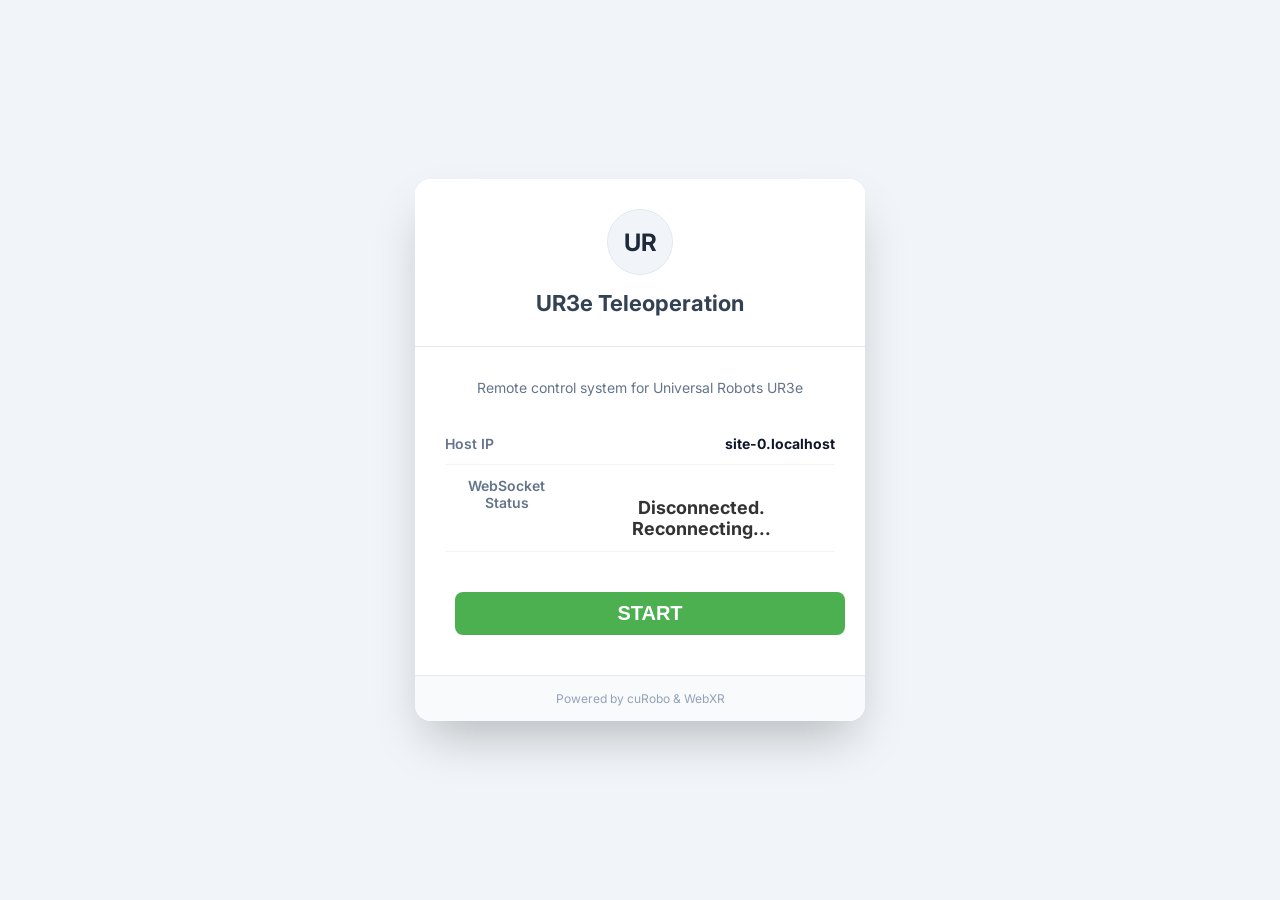
==== teleop_quest/static/index.html @ 1943d290 "fix(issue-1): separate vr grip rotation from gripper button" ====
<!DOCTYPE html>
<html lang="en">

<head>
    <meta charset="UTF-8">
    <meta name="viewport" content="width=device-width, initial-scale=1.0">
    <title>Meta Quest VR Teleop</title>
    <link href="https://fonts.googleapis.com/css2?family=Inter:wght@400;500;600;700&display=swap" rel="stylesheet">
    <link rel="stylesheet" href="style.css?v=8">
</head>

<body>
    <!-- LAUNCHER SCREEN (Màn hình chờ 2D) -->
    <div id="launcher-screen">
        <div class="launcher-card">
            <div class="launcher-header">
                <div class="logo-circle">UR</div>
                <h2>UR3e Teleoperation</h2>
            </div>
            <div class="launcher-body">
                <p
                    style="color: #64748b; font-size: 14px; text-align: center; margin-top: 0; margin-bottom: 25px; line-height: 1.5;">
                    Remote control system for Universal Robots UR3e
                </p>
                <div class="info-row">
                    <span class="info-label">Host IP</span>
                    <span id="host-ip" class="info-value">...</span>
                </div>
                <div class="info-row">
                    <span class="info-label">WebSocket Status</span>
                    <span id="status" class="info-value warning">Connecting...</span>
                </div>

                <div class="action-buttons">
                    <button id="btn-enter-vr" class="btn-primary">START</button>
                </div>
            </div>
            <div class="launcher-footer">
                Powered by cuRobo & WebXR
            </div>
        </div>
    </div>

    <canvas id="webgl-canvas" style="display: none;"></canvas>

    <!-- DOM OVERLAY HUD -->
    <div id="vr-overlay">
        <div id="cockpit-panel">
            <!-- Header -->
            <div class="cockpit-header">
                <div class="header-left">
                    <button id="btn-toggle-ui" class="btn-top-menu" style="background: #f59e0b;">
                        <span></span> Lock UI (Drive Mode)
                    </button>
                </div>
                <div class="header-center">
                    <span class="title">UR3e Teleoperation</span>
                </div>
                <div class="header-right">
                    <button id="btn-exit-vr" class="btn-top-menu">
                        Exit VR
                    </button>
                </div>
            </div>

            <!-- Body -->
            <div class="cockpit-body">
                <!-- Left: Viser 3D (2/3) -->
                <div class="viser-column">
                    <div class="section-title">Viser 3D (Robot Status)</div>
                    <div id="viser-view">
                        <iframe id="viser-iframe" src="" width="100%" height="100%" frameborder="0"></iframe>
                    </div>
                </div>

                <!-- Right: Camera & Stats (1/3) -->
                <div class="sidebar-right">
                    <div class="section-title">Camera Stream</div>
                    <div id="cam-stream">
                        [ Waiting for video stream... ]
                    </div>

                    <!-- Card 1: System Status -->
                    <div class="status-card">
                        <div class="card-title">SYSTEM</div>
                        <div class="card-row">
                            <span>Network:</span>
                            <span id="val-net-ping" class="badge green">Good </span>
                        </div>
                        <div class="card-row">
                            <span>Singularity:</span>
                            <span id="val-singularity" class="badge blue">Monitoring</span>
                        </div>
                    </div>

                    <!-- Card 2: Input Controller -->
                    <div class="status-card">
                        <div class="card-title">VR CONTROLLER</div>
                        <div class="card-row">
                            <span>Source:</span>
                            <span id="val-source" class="val-text">Waiting...</span>
                        </div>
                        <div class="card-row">
                            <span>Move (Trigger):</span>
                            <span id="val-trigger" class="badge gray">Released</span>
                        </div>
                        <div class="card-row">
                            <span>Rotate (Grip):</span>
                            <span id="val-grip" class="badge gray">Released</span>
                        </div>
                        <div class="card-row">
                            <span>Gripper (Btn A/X):</span>
                            <span id="val-gripper-btn" class="badge gray">Open</span>
                        </div>
                    </div>

                    <!-- Card 4: Kinematics (Pose) -->
                    <div class="status-card">
                        <div class="card-title" style="text-align: center;">ROBOT POSE</div>
                        <div style="display: flex; gap: 15px;">
                            <!-- Left: Position -->
                            <div style="flex: 1;">
                                <div
                                    style="font-size: 14px; font-weight: bold; color: #64748b; margin-bottom: 8px; text-align: center;">
                                    POSITION</div>
                                <div class="card-row">
                                    <span class="axis-label" style="font-weight:bold;color:#4CAF50;">X:</span>
                                    <div class="fake-input"
                                        style="border:none;padding:0;background:transparent;text-align:right;"><span
                                            id="val-x" class="val-text">0.000</span></div>
                                </div>
                                <div class="card-row">
                                    <span class="axis-label" style="font-weight:bold;color:#f44336;">Y:</span>
                                    <div class="fake-input"
                                        style="border:none;padding:0;background:transparent;text-align:right;"><span
                                            id="val-y" class="val-text">0.000</span></div>
                                </div>
                                <div class="card-row">
                                    <span class="axis-label" style="font-weight:bold;color:#2196F3;">Z:</span>
                                    <div class="fake-input"
                                        style="border:none;padding:0;background:transparent;text-align:right;"><span
                                            id="val-z" class="val-text">0.000</span></div>
                                </div>
                            </div>

                            <!-- Divider -->
                            <div style="width: 2px; background: #e2e8f0; border-radius: 1px;"></div>

                            <!-- Right: Orientation -->
                            <div style="flex: 1;">
                                <div
                                    style="font-size: 14px; font-weight: bold; color: #64748b; margin-bottom: 8px; text-align: center;">
                                    ORIENTATION</div>
                                <div class="card-row">
                                    <span class="axis-label" style="font-weight:bold;">Qx:</span>
                                    <div class="fake-input"
                                        style="border:none;padding:0;background:transparent;text-align:right;"><span
                                            id="val-qx" class="val-text">0.000</span></div>
                                </div>
                                <div class="card-row">
                                    <span class="axis-label" style="font-weight:bold;">Qy:</span>
                                    <div class="fake-input"
                                        style="border:none;padding:0;background:transparent;text-align:right;"><span
                                            id="val-qy" class="val-text">0.000</span></div>
                                </div>
                                <div class="card-row">
                                    <span class="axis-label" style="font-weight:bold;">Qz:</span>
                                    <div class="fake-input"
                                        style="border:none;padding:0;background:transparent;text-align:right;"><span
                                            id="val-qz" class="val-text">0.000</span></div>
                                </div>
                                <div class="card-row">
                                    <span class="axis-label" style="font-weight:bold;">Qw:</span>
                                    <div class="fake-input"
                                        style="border:none;padding:0;background:transparent;text-align:right;"><span
                                            id="val-qw" class="val-text">1.000</span></div>
                                </div>
                            </div>
                        </div>
                    </div>
                </div>
            </div>


        </div>
    </div>

    <script src="main.js"></script>
</body>

</html>
---- teleop_quest/static/style.css ----
/* URSim Polyscope Style for VR Cockpit */
html, body {
    margin: 0;
    padding: 0;
    width: 100%;
    height: 100%;
    overflow: hidden; /* NGĂN CHẶN KÉO CUỘN MÀN HÌNH */
    touch-action: none;
}

body {
    font-family: 'Inter', sans-serif;
    text-align: center;
    background-color: #f1f5f9;
}

:xr-overlay,
:xr-overlay body {
    background-color: transparent !important;
}

#status {
    font-size: 18px;
    color: #333;
    margin-top: 20px;
}

button {
    cursor: pointer;
}

#btn-preview-ui {
    font-size: 20px;
    padding: 10px 20px;
    margin: 10px;
    border-radius: 8px;
    border: none;
    background-color: #2196F3;
    color: white;
}

#btn-enter-vr {
    font-size: 20px;
    padding: 10px 20px;
    margin: 10px;
    border-radius: 8px;
    border: none;
    background-color: #4CAF50;
    color: white;
}

/* Root WebXR Overlay Container */
#vr-overlay {
    display: none;
    position: fixed; /* CỐ ĐỊNH VÀO MÀN HÌNH */
    top: 0;
    left: 0;
    width: 100vw;
    height: 100vh;
    justify-content: center;
    align-items: center;
    pointer-events: none;
    z-index: 9999;
}

/* URSim Main Window */
#cockpit-panel {
    width: 96vw;
    height: 96vh;
    background: #ffffff;
    border-radius: 16px;
    border: none;
    box-shadow: 0 25px 50px -12px rgba(0, 0, 0, 0.25);
    display: flex;
    flex-direction: column;
    /* Xuyên thấu thao tác tay cầm VR để điều khiển Robot */
    pointer-events: none;
    overflow: hidden;
}

/* Header */
.cockpit-header {
    height: 64px;
    background-color: #ffffff;
    color: #1e293b;
    display: flex;
    align-items: center;
    justify-content: space-between;
    padding: 0 20px;
    border-bottom: 1px solid #e2e8f0;
}

.header-left {
    display: flex;
    align-items: center;
}

.status-badge.running {
    background: #84cc16;
    color: white;
    padding: 6px 16px;
    border-radius: 20px;
    display: flex;
    align-items: center;
    font-weight: 700;
    font-size: 13px;
    letter-spacing: 0.5px;
}

.status-dot {
    width: 8px;
    height: 8px;
    background: white;
    border-radius: 50%;
    margin-right: 8px;
    box-shadow: 0 0 4px rgba(255,255,255,0.8);
}

.header-center {
    display: flex;
    align-items: center;
}

.header-center .title {
    font-size: 20px;
    font-weight: 600;
    color: #334155;
}

.btn-top-menu {
    background: #64748b;
    color: white;
    border: none;
    font-size: 14px;
    font-weight: 600;
    padding: 8px 20px;
    border-radius: 20px;
    display: flex;
    align-items: center;
    gap: 8px;
    pointer-events: auto;
    transition: background 0.2s;
    box-shadow: 0 2px 4px rgba(0,0,0,0.1);
}

.btn-top-menu:hover {
    background: #475569;
}

/* Body */
.cockpit-body {
    display: flex;
    flex: 1;
    background-color: #fff;
}

/* Left Column (2/3 width) */
.viser-column {
    flex: 2;
    padding: 20px;
    background: #f8fafc;
    display: flex;
    flex-direction: column;
    border-right: 1px solid #e2e8f0;
}

/* Right Column (1/3 width) */
.sidebar-right {
    flex: 1;
    background-color: #f1f5f9;
    display: flex;
    flex-direction: column;
    padding: 20px;
    gap: 20px;
    overflow-y: auto;
}

.status-card {
    background: #ffffff;
    border: none;
    border-radius: 12px;
    padding: 20px;
    box-shadow: 0 4px 6px -1px rgba(0, 0, 0, 0.05), 0 2px 4px -1px rgba(0, 0, 0, 0.03);
}

.card-title {
    font-size: 14px;
    font-weight: 700;
    color: #64748b;
    margin-bottom: 15px;
    text-transform: uppercase;
    letter-spacing: 0.5px;
}

.card-row {
    display: flex;
    justify-content: space-between;
    align-items: center;
    margin-bottom: 10px;
    font-size: 15px;
    color: #334155;
}

.val-text {
    font-weight: 600;
}

.badge {
    padding: 4px 12px;
    border-radius: 12px;
    font-size: 13px;
    font-weight: 700;
    color: white;
}

.badge.green {
    background-color: #10b981;
}

.badge.blue {
    background-color: #3b82f6;
}

.badge.red {
    background-color: #ef4444;
}

.badge.orange {
    background-color: #f59e0b;
}

.badge.gray {
    background-color: #94a3b8;
}

/* Main Form was merged into Sidebar */

.section-title {
    background: transparent;
    padding: 0 0 10px 0;
    font-weight: 700;
    color: #94a3b8;
    font-size: 13px;
    text-transform: uppercase;
    letter-spacing: 0.5px;
}

#cam-stream {
    width: 100%;
    aspect-ratio: 16 / 9;
    flex: none;
    background: #1e293b;
    border: none;
    border-radius: 12px;
    box-shadow: 0 4px 6px -1px rgba(0,0,0,0.1);
    display: flex;
    align-items: center;
    justify-content: center;
    color: #94a3b8;
    font-size: 16px;
    font-weight: 500;
}

#viser-view {
    flex: 1;
    background: #ffffff;
    border: 1px solid #e2e8f0;
    border-radius: 12px;
    box-shadow: inset 0 2px 4px rgba(0,0,0,0.02);
    display: flex;
    overflow: hidden;
    pointer-events: auto; /* Phục hồi tương tác cho Viser 3D */
}

/* Footer */
.cockpit-footer {
    height: 60px;
    background-color: #444;
    display: flex;
    align-items: center;
    justify-content: space-between;
    padding: 0 20px;
}

.footer-left {
    display: flex;
    align-items: center;
}

.status-indicator {
    width: 25px;
    height: 25px;
    border-radius: 50%;
    border: 3px solid #777;
    background: #222;
    margin-right: 10px;
}

.status-indicator.running {
    background: #2ecc71;
    border-color: #fff;
    box-shadow: 0 0 10px #2ecc71;
}

.status-text {
    color: white;
    font-size: 20px;
}

.footer-center {
    display: flex;
    flex-direction: column;
    align-items: center;
    width: 300px;
}

.speed-slider-container {
    width: 100%;
    position: relative;
    height: 20px;
}

.speed-slider-track {
    width: 100%;
    height: 8px;
    background: #222;
    border-radius: 4px;
    margin-top: 6px;
    position: relative;
}

.speed-slider-fill {
    width: 100%;
    height: 100%;
    background: #3498db;
    border-radius: 4px;
}

.speed-slider-thumb {
    width: 16px;
    height: 16px;
    background: #3498db;
    border-radius: 50%;
    position: absolute;
    right: -8px;
    top: -4px;
}

.speed-text {
    color: #ccc;
    font-size: 14px;
    margin-top: 5px;
}

.footer-right {
    display: flex;
    align-items: center;
}

#btn-estop {
    background-color: #fff;
    color: #e74c3c;
    border: 2px solid #e74c3c;
    font-size: 20px;
    font-weight: bold;
    padding: 10px 20px;
    border-radius: 20px;
    pointer-events: auto;
}

#btn-estop:hover {
    background-color: #e74c3c;
    color: #fff;
}

#btn-estop:active {
    transform: scale(0.95);
}

/* Launcher Screen */
#launcher-screen {
    position: fixed;
    top: 0;
    left: 0;
    right: 0;
    bottom: 0;
    background-color: #f1f5f9;
    display: flex;
    justify-content: center;
    align-items: center;
    z-index: 100;
}

.launcher-card {
    background: #ffffff;
    width: 450px;
    border-radius: 16px;
    box-shadow: 0 25px 50px -12px rgba(0, 0, 0, 0.25);
    overflow: hidden;
    animation: slideUp 0.5s ease-out;
}

@keyframes slideUp {
    from {
        opacity: 0;
        transform: translateY(20px);
    }
    to {
        opacity: 1;
        transform: translateY(0);
    }
}

.launcher-header {
    background: #ffffff;
    color: #1e293b;
    padding: 30px;
    text-align: center;
    border-bottom: 1px solid #e2e8f0;
}

.logo-circle {
    width: 64px;
    height: 64px;
    background: #f1f5f9;
    color: #1e293b;
    border: 1px solid #e2e8f0;
    border-radius: 50%;
    display: inline-flex;
    justify-content: center;
    align-items: center;
    font-size: 24px;
    font-weight: 700;
    margin-bottom: 15px;
}

.launcher-header h2 {
    margin: 0;
    font-size: 22px;
    font-weight: 700;
    color: #334155;
}

.launcher-body {
    padding: 30px;
}

.info-row {
    display: flex;
    justify-content: space-between;
    padding: 12px 0;
    border-bottom: 1px solid #f1f5f9;
}

.info-label {
    color: #64748b;
    font-weight: 600;
    font-size: 14px;
}

.info-value {
    color: #0f172a;
    font-family: 'Inter', monospace;
    font-size: 14px;
    font-weight: 700;
}

.info-value.warning {
    color: #f59e0b;
}

.info-value.success {
    color: #10b981;
}

.action-buttons {
    margin-top: 30px;
    display: flex;
    flex-direction: column;
    gap: 15px;
}

.action-buttons button {
    width: 100%;
    padding: 14px;
    font-size: 15px;
    font-weight: 600;
    border-radius: 12px;
    border: none;
    cursor: pointer;
    transition: all 0.2s;
    display: flex;
    justify-content: center;
    align-items: center;
    gap: 10px;
}

.btn-primary {
    background: #64748b;
    color: white;
}

.btn-primary:hover {
    background: #475569;
}

.launcher-footer {
    background: #f8fafc;
    padding: 15px;
    text-align: center;
    color: #94a3b8;
    font-size: 12px;
    border-top: 1px solid #e2e8f0;
}
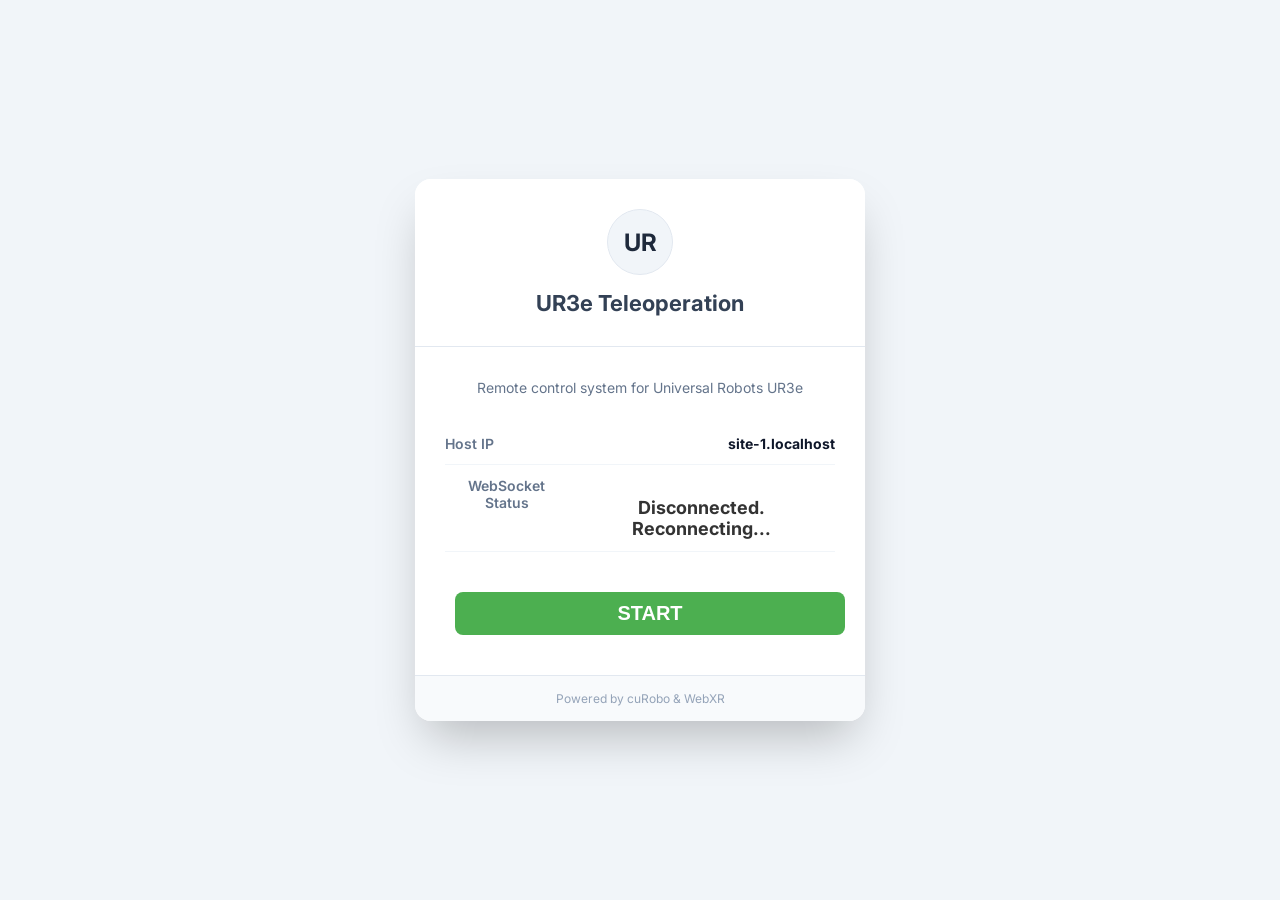
==== commit a96963b3: "Refactor codebase, optimize teleop VR pipeline, clean legacy files, and update documentation" ====
--- a/teleop_quest/static/index.html
+++ b/teleop_quest/static/index.html
@@ -75,9 +75,10 @@
 
                 <!-- Right: Camera & Stats (1/3) -->
                 <div class="sidebar-right">
-                    <div class="section-title">Camera Stream</div>
+                    <div class="section-title">Camera Stream (Wrist Camera)</div>
                     <div id="cam-stream">
-                        [ Waiting for video stream... ]
+                        <img id="wrist-cam-img" src="/wrist_camera.jpg" alt="Wrist Camera Stream" style="width: 100%; height: 100%; object-fit: cover; border-radius: 12px; display: none;" />
+                        <span id="cam-placeholder">[ Waiting for video stream... ]</span>
                     </div>
 
                     <!-- Card 1: System Status -->
--- a/teleop_quest/static/style.css
+++ b/teleop_quest/static/style.css
@@ -259,6 +259,8 @@
     color: #94a3b8;
     font-size: 16px;
     font-weight: 500;
+    overflow: hidden;
+    position: relative;
 }
 
 #viser-view {
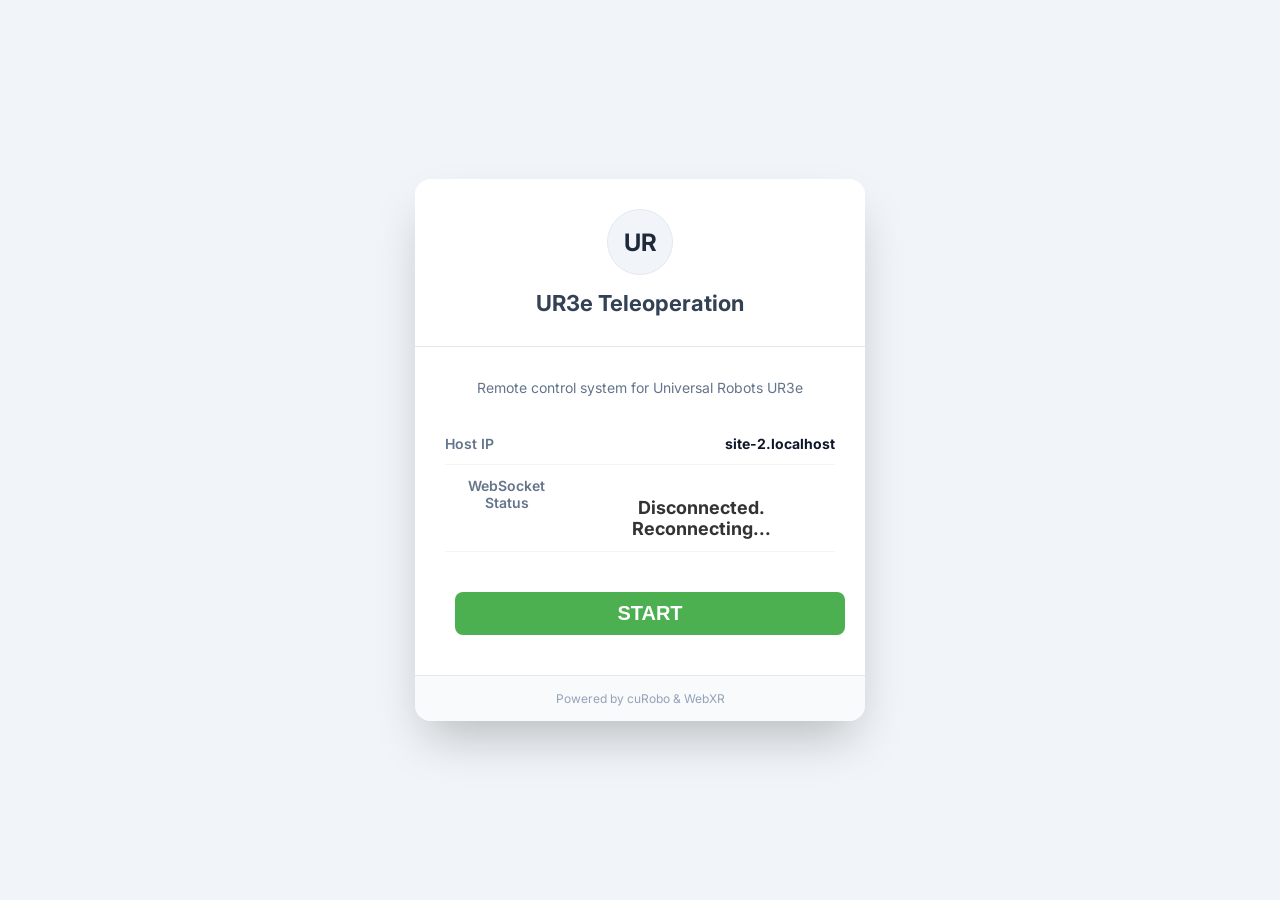
==== commit e1ab07b5: "feat: integrate unified wrist camera driver, dashboard auto-stop, and enhance real robot teleop supp" ====
--- a/teleop_quest/static/index.html
+++ b/teleop_quest/static/index.html
@@ -50,7 +50,7 @@
             <div class="cockpit-header">
                 <div class="header-left">
                     <button id="btn-toggle-ui" class="btn-top-menu" style="background: #f59e0b;">
-                        <span></span> Lock UI (Drive Mode)
+                        <span></span> Lock UI (Drive Mode) [B/Y]
                     </button>
                 </div>
                 <div class="header-center">
@@ -75,22 +75,19 @@
 
                 <!-- Right: Camera & Stats (1/3) -->
                 <div class="sidebar-right">
-                    <div class="section-title">Camera Stream (Wrist Camera)</div>
-                    <div id="cam-stream">
-                        <img id="wrist-cam-img" src="/wrist_camera.jpg" alt="Wrist Camera Stream" style="width: 100%; height: 100%; object-fit: cover; border-radius: 12px; display: none;" />
-                        <span id="cam-placeholder">[ Waiting for video stream... ]</span>
-                    </div>
-
-                    <!-- Card 1: System Status -->
-                    <div class="status-card">
-                        <div class="card-title">SYSTEM</div>
-                        <div class="card-row">
-                            <span>Network:</span>
-                            <span id="val-net-ping" class="badge green">Good </span>
+                    <!-- Khung xem trước Camera Cổ tay tương tự sidebar Viser -->
+                    <div class="status-card" id="card-wrist-cam" style="padding: 16px;">
+                        <div class="card-title" style="display: flex; justify-content: space-between; align-items: center; margin-bottom: 10px;">
+                            <span>WRIST CAMERA LIVE PREVIEW</span>
+                            <span class="badge green" style="font-size: 11px; padding: 2px 8px; font-weight: 600;">LIVE</span>
                         </div>
-                        <div class="card-row">
-                            <span>Singularity:</span>
-                            <span id="val-singularity" class="badge blue">Monitoring</span>
+                        <div id="cam-stream">
+                            <img id="wrist-cam-img" src="video_feed" alt="Góc nhìn Cổ tay Robot" onload="this.style.display='block'; document.getElementById('cam-placeholder').style.display='none';" onerror="this.onerror=null; this.src='wrist_camera.jpg';" />
+                            <span id="cam-placeholder" style="display: none;">[ Đang chờ luồng video... ]</span>
+                        </div>
+                        <div style="margin-top: 8px; display: flex; justify-content: space-between; align-items: center; font-size: 12px; color: #64748b; font-weight: 500;">
+                            <span>Góc nhìn Cổ tay Robot</span>
+                            <span style="font-size: 11px; color: #94a3b8;">Eye-in-Hand (640x480)</span>
                         </div>
                     </div>
 
@@ -108,6 +105,10 @@
                         <div class="card-row">
                             <span>Rotate (Grip):</span>
                             <span id="val-grip" class="badge gray">Released</span>
+                        </div>
+                        <div class="card-row">
+                            <span>Mode (Btn B/Y):</span>
+                            <span id="val-mode" class="badge orange">Edit Mode</span>
                         </div>
                         <div class="card-row">
                             <span>Gripper (Btn A/X):</span>
--- a/teleop_quest/static/style.css
+++ b/teleop_quest/static/style.css
@@ -59,7 +59,7 @@
     height: 100vh;
     justify-content: center;
     align-items: center;
-    pointer-events: none;
+    pointer-events: auto; /* Mặc định cho phép tia laser tương tác trong Edit Mode */
     z-index: 9999;
 }
 
@@ -73,9 +73,24 @@
     box-shadow: 0 25px 50px -12px rgba(0, 0, 0, 0.25);
     display: flex;
     flex-direction: column;
-    /* Xuyên thấu thao tác tay cầm VR để điều khiển Robot */
+    pointer-events: auto; /* Mặc định mở tương tác cho Edit Mode */
+    overflow: hidden;
+    transition: opacity 0.2s ease;
+}
+
+/* Drive Mode: Màn hình xuyên thấu để tia laser tay cầm tự do lái robot */
+#cockpit-panel.drive-mode {
     pointer-events: none;
-    overflow: hidden;
+    opacity: 0.92;
+}
+
+#cockpit-panel.drive-mode .cockpit-header {
+    pointer-events: none;
+}
+
+#cockpit-panel.drive-mode #btn-toggle-ui,
+#cockpit-panel.drive-mode #btn-exit-vr {
+    pointer-events: auto; /* Cho phép bấm lại nút để chuyển chế độ hoặc thoát VR */
 }
 
 /* Header */
@@ -247,20 +262,28 @@
 
 #cam-stream {
     width: 100%;
-    aspect-ratio: 16 / 9;
+    aspect-ratio: 4 / 3;
     flex: none;
-    background: #1e293b;
-    border: none;
-    border-radius: 12px;
-    box-shadow: 0 4px 6px -1px rgba(0,0,0,0.1);
+    background: #0f172a;
+    border: 1px solid #cbd5e1;
+    border-radius: 8px;
+    box-shadow: inset 0 2px 4px rgba(0,0,0,0.15);
     display: flex;
     align-items: center;
     justify-content: center;
     color: #94a3b8;
-    font-size: 16px;
+    font-size: 14px;
     font-weight: 500;
     overflow: hidden;
     position: relative;
+}
+
+#cam-stream img {
+    width: 100%;
+    height: 100%;
+    object-fit: contain;
+    display: block;
+    background: #0f172a;
 }
 
 #viser-view {
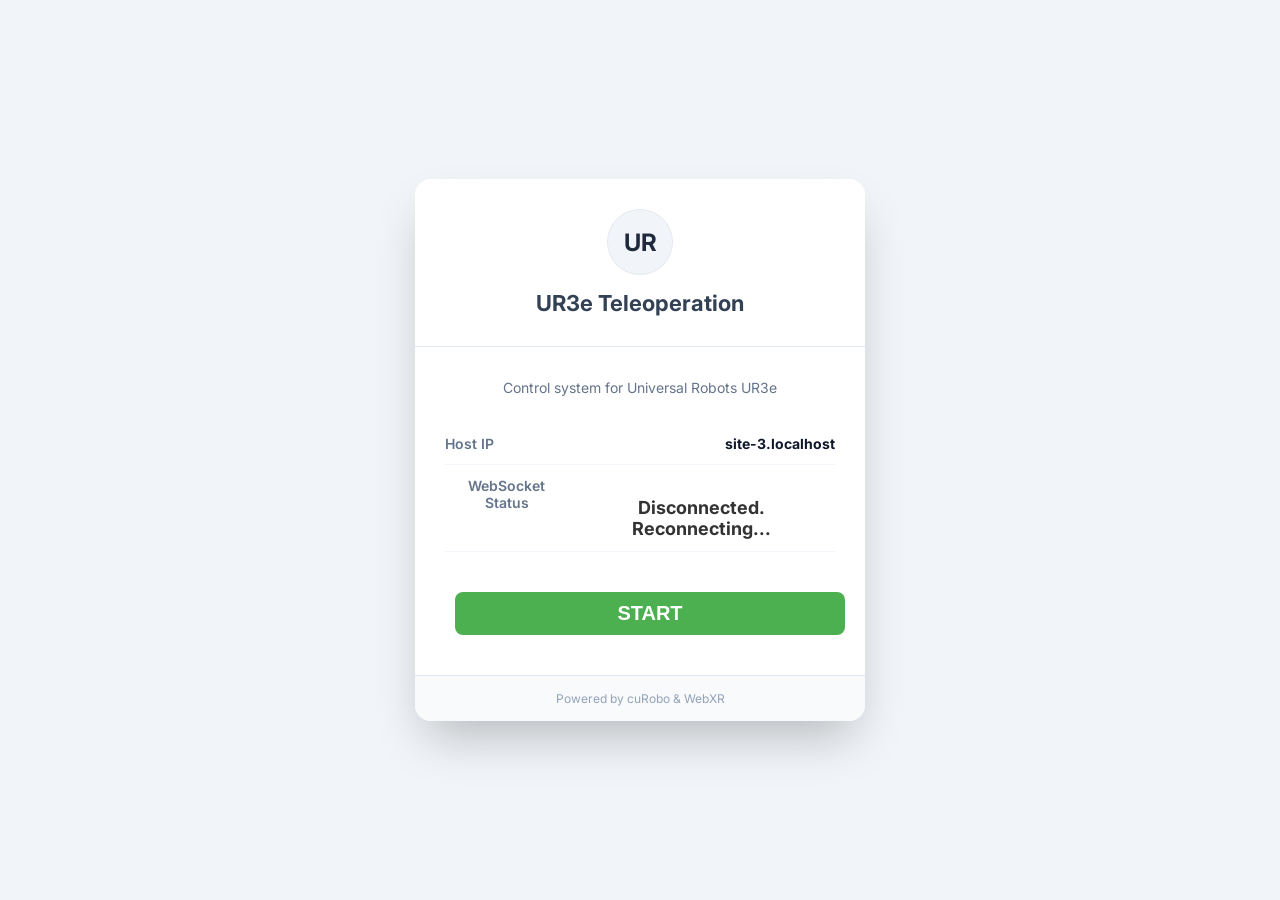
==== commit 2efce2fa: "feat: Bo sung chuc nang dieu khien di chuyen co ban theo chuot tren Viser 3D, sua loi van xoan khop " ====
--- a/teleop_quest/static/index.html
+++ b/teleop_quest/static/index.html
@@ -20,7 +20,7 @@
             <div class="launcher-body">
                 <p
                     style="color: #64748b; font-size: 14px; text-align: center; margin-top: 0; margin-bottom: 25px; line-height: 1.5;">
-                    Remote control system for Universal Robots UR3e
+                    Control system for Universal Robots UR3e
                 </p>
                 <div class="info-row">
                     <span class="info-label">Host IP</span>
@@ -77,15 +77,20 @@
                 <div class="sidebar-right">
                     <!-- Khung xem trước Camera Cổ tay tương tự sidebar Viser -->
                     <div class="status-card" id="card-wrist-cam" style="padding: 16px;">
-                        <div class="card-title" style="display: flex; justify-content: space-between; align-items: center; margin-bottom: 10px;">
+                        <div class="card-title"
+                            style="display: flex; justify-content: space-between; align-items: center; margin-bottom: 10px;">
                             <span>WRIST CAMERA LIVE PREVIEW</span>
-                            <span class="badge green" style="font-size: 11px; padding: 2px 8px; font-weight: 600;">LIVE</span>
+                            <span class="badge green"
+                                style="font-size: 11px; padding: 2px 8px; font-weight: 600;">LIVE</span>
                         </div>
                         <div id="cam-stream">
-                            <img id="wrist-cam-img" src="video_feed" alt="Góc nhìn Cổ tay Robot" onload="this.style.display='block'; document.getElementById('cam-placeholder').style.display='none';" onerror="this.onerror=null; this.src='wrist_camera.jpg';" />
+                            <img id="wrist-cam-img" src="video_feed" alt="Góc nhìn Cổ tay Robot"
+                                onload="this.style.display='block'; document.getElementById('cam-placeholder').style.display='none';"
+                                onerror="this.onerror=null; this.src='wrist_camera.jpg';" />
                             <span id="cam-placeholder" style="display: none;">[ Đang chờ luồng video... ]</span>
                         </div>
-                        <div style="margin-top: 8px; display: flex; justify-content: space-between; align-items: center; font-size: 12px; color: #64748b; font-weight: 500;">
+                        <div
+                            style="margin-top: 8px; display: flex; justify-content: space-between; align-items: center; font-size: 12px; color: #64748b; font-weight: 500;">
                             <span>Góc nhìn Cổ tay Robot</span>
                             <span style="font-size: 11px; color: #94a3b8;">Eye-in-Hand (640x480)</span>
                         </div>
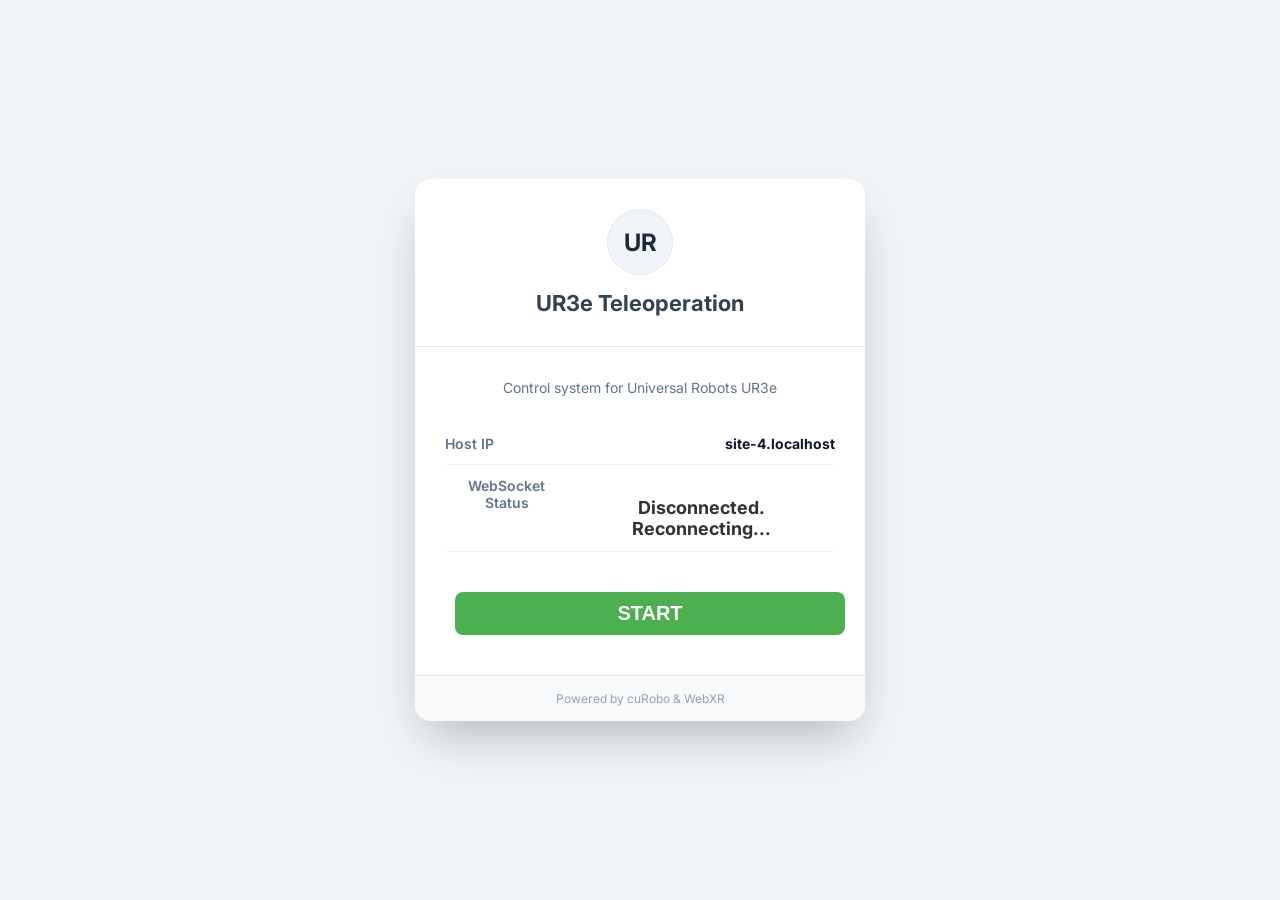
==== commit 70a14812: "feat: Ban chay on dinh thuc te UR3e - Dieu khien Arm-Plane, toc do manual jog 0.5 rad/s, khoa truc t" ====
--- a/teleop_quest/static/index.html
+++ b/teleop_quest/static/index.html
@@ -52,6 +52,9 @@
                     <button id="btn-toggle-ui" class="btn-top-menu" style="background: #f59e0b;">
                         <span></span> Lock UI (Drive Mode) [B/Y]
                     </button>
+                    <button id="btn-home-vr" class="btn-top-menu" style="background: #3b82f6; margin-left: 8px;">
+                        <span></span> Go Home [Thumbstick]
+                    </button>
                 </div>
                 <div class="header-center">
                     <span class="title">UR3e Teleoperation</span>
@@ -119,6 +122,10 @@
                             <span>Gripper (Btn A/X):</span>
                             <span id="val-gripper-btn" class="badge gray">Open</span>
                         </div>
+                        <div class="card-row">
+                            <span>Go Home:</span>
+                            <span id="val-home-btn" class="badge gray">Thumbstick / Hold B</span>
+                        </div>
                     </div>
 
                     <!-- Card 4: Kinematics (Pose) -->
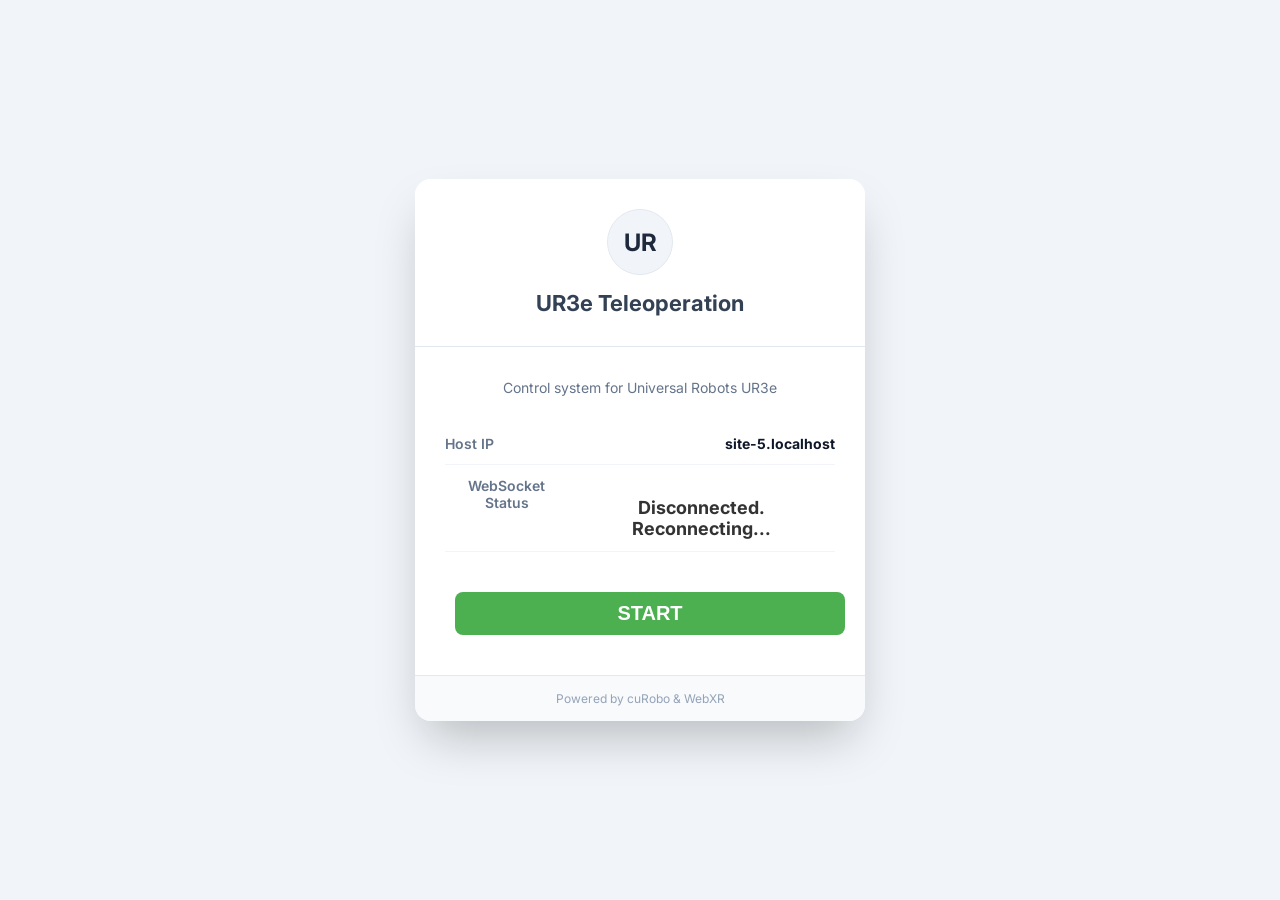
==== commit 5a8322f5: "feat: Ban ngay 15/10 da test tren thuc te, co the tracking co ban, tuy nhien can cai thien viec tien" ====
--- a/teleop_quest/static/index.html
+++ b/teleop_quest/static/index.html
@@ -6,7 +6,7 @@
     <meta name="viewport" content="width=device-width, initial-scale=1.0">
     <title>Meta Quest VR Teleop</title>
     <link href="https://fonts.googleapis.com/css2?family=Inter:wght@400;500;600;700&display=swap" rel="stylesheet">
-    <link rel="stylesheet" href="style.css?v=8">
+    <link rel="stylesheet" href="style.css?v=9">
 </head>
 
 <body>
@@ -49,8 +49,8 @@
             <!-- Header -->
             <div class="cockpit-header">
                 <div class="header-left">
-                    <button id="btn-toggle-ui" class="btn-top-menu" style="background: #f59e0b;">
-                        <span></span> Lock UI (Drive Mode) [B/Y]
+                    <button id="btn-toggle-ui" class="btn-top-menu" style="background: #10b981;">
+                        <span></span> Unlock UI (Edit Mode) [B/Y]
                     </button>
                     <button id="btn-home-vr" class="btn-top-menu" style="background: #3b82f6; margin-left: 8px;">
                         <span></span> Go Home [Thumbstick]
@@ -58,6 +58,7 @@
                 </div>
                 <div class="header-center">
                     <span class="title">UR3e Teleoperation</span>
+                    <span id="robot-status-badge" class="badge green" style="margin-left: 12px; font-size: 13px; padding: 4px 12px; font-weight: 600;">Standby</span>
                 </div>
                 <div class="header-right">
                     <button id="btn-exit-vr" class="btn-top-menu">
@@ -116,7 +117,7 @@
                         </div>
                         <div class="card-row">
                             <span>Mode (Btn B/Y):</span>
-                            <span id="val-mode" class="badge orange">Edit Mode</span>
+                            <span id="val-mode" class="badge green">Drive Mode</span>
                         </div>
                         <div class="card-row">
                             <span>Gripper (Btn A/X):</span>
@@ -124,7 +125,7 @@
                         </div>
                         <div class="card-row">
                             <span>Go Home:</span>
-                            <span id="val-home-btn" class="badge gray">Thumbstick / Hold B</span>
+                            <span id="val-home-btn" class="badge gray">Thumbstick / Hold B (&gt;3s)</span>
                         </div>
                     </div>
 
--- a/teleop_quest/static/style.css
+++ b/teleop_quest/static/style.css
@@ -78,19 +78,22 @@
     transition: opacity 0.2s ease;
 }
 
-/* Drive Mode: Màn hình xuyên thấu để tia laser tay cầm tự do lái robot */
-#cockpit-panel.drive-mode {
-    pointer-events: none;
-    opacity: 0.92;
-}
-
-#cockpit-panel.drive-mode .cockpit-header {
-    pointer-events: none;
-}
-
+/* Drive Mode: Màn hình xuyên thấu - Tắt toàn bộ tia laser chuột DOM Overlay để tay cầm tự do lái robot 6DoF */
+#vr-overlay.drive-mode,
+#vr-overlay.drive-mode *,
+#cockpit-panel.drive-mode,
+#cockpit-panel.drive-mode * {
+    pointer-events: none !important;
+}
+
+/* Cho phép các nút chức năng trên thanh tiêu đề đón nhận click nếu người dùng trỏ thẳng vào */
+#vr-overlay.drive-mode #btn-toggle-ui,
+#vr-overlay.drive-mode #btn-home-vr,
+#vr-overlay.drive-mode #btn-exit-vr,
 #cockpit-panel.drive-mode #btn-toggle-ui,
+#cockpit-panel.drive-mode #btn-home-vr,
 #cockpit-panel.drive-mode #btn-exit-vr {
-    pointer-events: auto; /* Cho phép bấm lại nút để chuyển chế độ hoặc thoát VR */
+    pointer-events: auto !important;
 }
 
 /* Header */
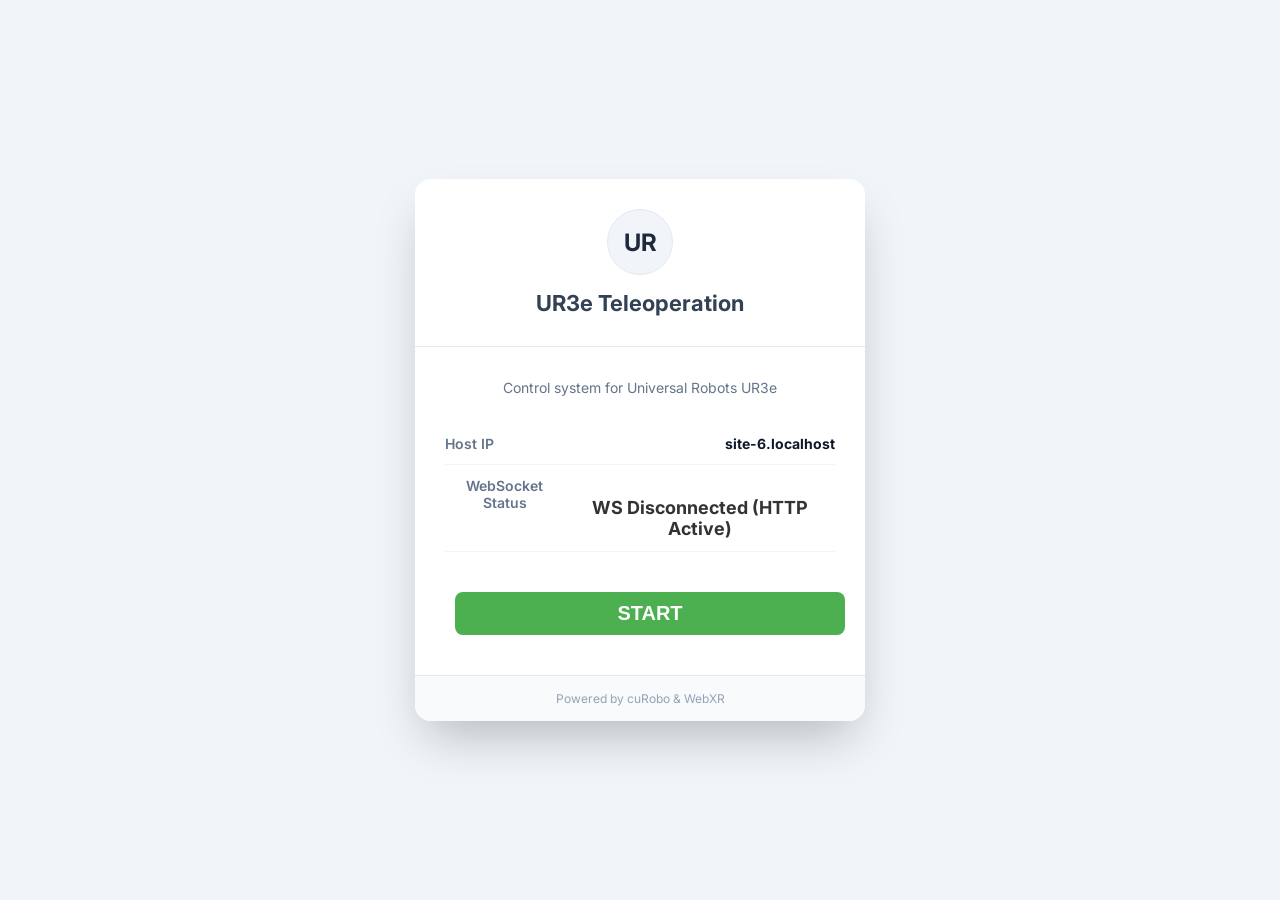
==== commit 4ff82eaf: "feat: San sang chay thu he thong, dong bo telemetry HUD va can cai thien goc quay - Dong bo telemetr" ====
--- a/teleop_quest/static/index.html
+++ b/teleop_quest/static/index.html
@@ -200,7 +200,7 @@
         </div>
     </div>
 
-    <script src="main.js"></script>
+    <script src="main.js?v=20261015_vr_telemetry"></script>
 </body>
 
 </html>
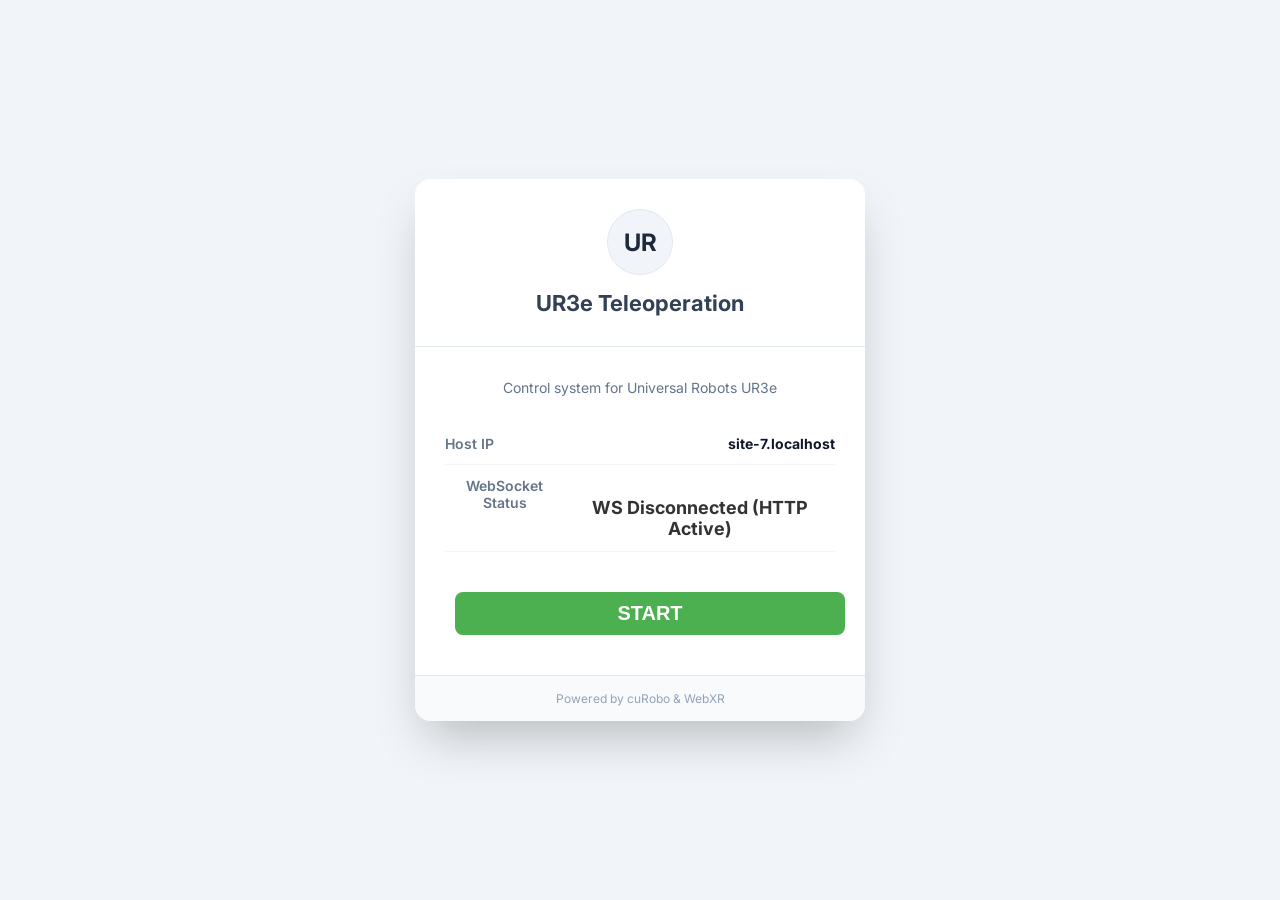
==== commit bd5a5aac: "feat: Cap nhat logic mat dong ho co hoc va triet tieu nhieu cheo (maybe demo duoc)" ====
--- a/teleop_quest/static/index.html
+++ b/teleop_quest/static/index.html
@@ -200,7 +200,7 @@
         </div>
     </div>
 
-    <script src="main.js?v=20261015_vr_telemetry"></script>
+    <script src="main.js?v=20261016_head_centric"></script>
 </body>
 
 </html>
